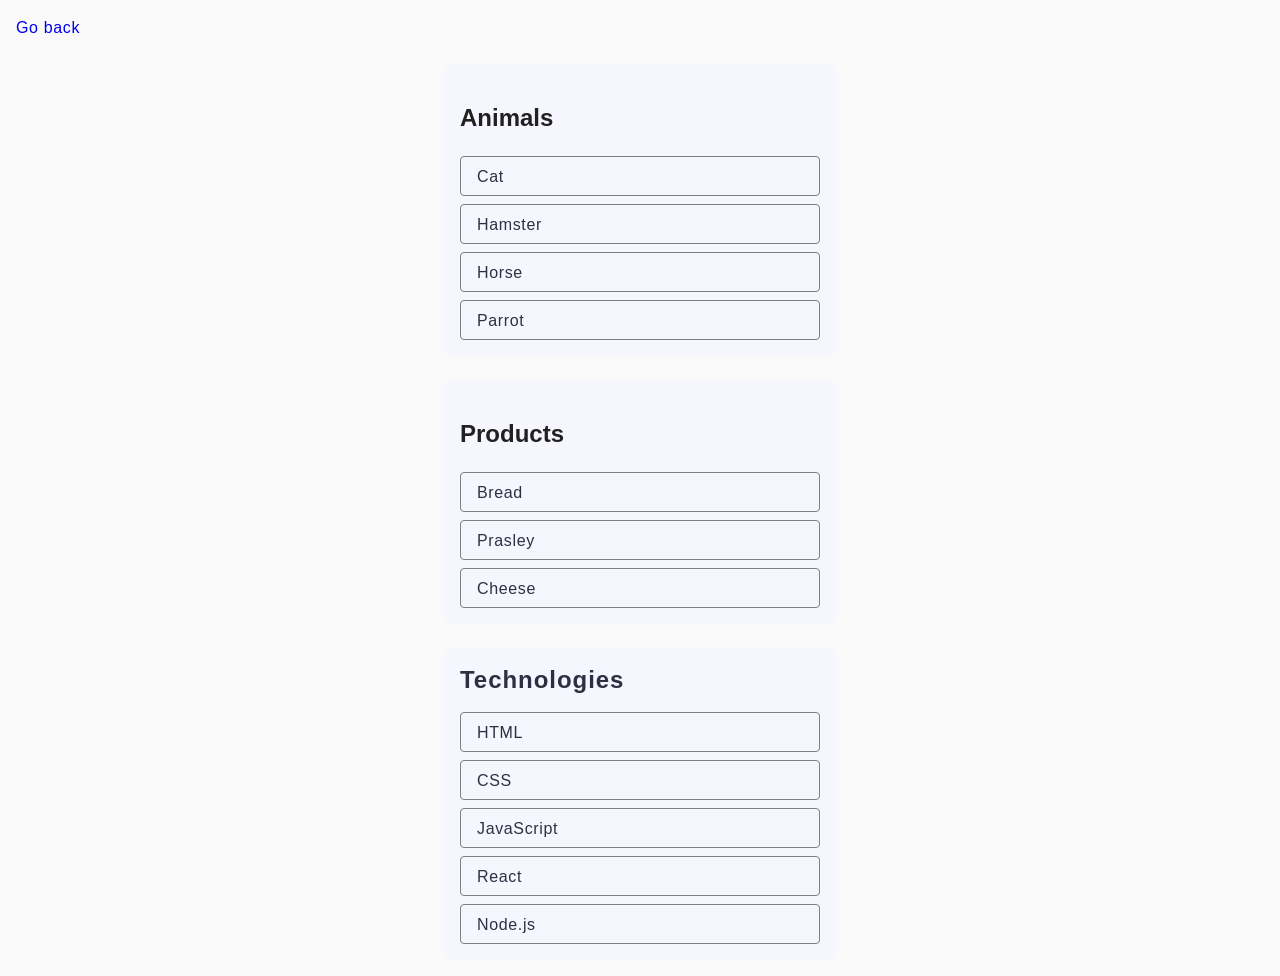
==== task-1.html @ 28d658a4 "first" ====
<!DOCTYPE html>
<html lang="en">
  <head>
    <meta charset="UTF-8" />
    <meta http-equiv="X-UA-Compatible" content="IE=edge" />
    <meta name="viewport" content="width=device-width, initial-scale=1.0" />
    <title>Task 1</title>
    <link rel="stylesheet" href="./css/common.css" />
  </head>
  <body>
    <p class="go-back"><a href="./index.html">Go back</a></p>

    <ul id="categories" class="categories">
      <li class="categories-item">
        <h2 class="categories-item-tiile">Animals</h2>

        <ul>
          <li>Cat</li>
          <li>Hamster</li>
          <li>Horse</li>
          <li>Parrot</li>
        </ul>
      </li>
      <li class="categories-item">
        <h2>Products</h2>

        <ul>
          <li>Bread</li>
          <li>Prasley</li>
          <li>Cheese</li>
        </ul>
      </li>
      <li class="categories-item">
        <h2 class="categories-item-title">Technologies</h2>

        <ul>
          <li>HTML</li>
          <li>CSS</li>
          <li>JavaScript</li>
          <li>React</li>
          <li>Node.js</li>
        </ul>
      </li>
    </ul>

    <script src="./js/task-1.js" type="module"></script>
  </body>
</html>
---- css/common.css ----
* {
  box-sizing: border-box;
}

body {
  margin: 16px;
  font-family: -apple-system, BlinkMacSystemFont, 'Segoe UI', Roboto, Oxygen,
    Ubuntu, Cantarell, 'Open Sans', 'Helvetica Neue', sans-serif;
  -webkit-font-smoothing: antialiased;
  -moz-osx-font-smoothing: grayscale;
  background-color: #fafafa;
  color: #212121;
  line-height: 1.5;
}

ul,
li {
  list-style: none;
  padding: 0;
}

a {
  text-decoration: none;
}

.link-task{
  border-radius: 8px;
  padding: 8px 16px;
  width: 86px;
  height: 40px;
  background-color: #b0b3bd;
  font-weight: 500;
  font-size: 16px;
  line-height: 1.5;
  letter-spacing: 0.04em;
  color: #fff;
  border: none;
  margin-bottom: 8px;
}

.go-back {
  border-radius: 8px;
  height: 40px;
  font-weight: 500;
  font-size: 16px;
  line-height: 1.5;
  letter-spacing: 0.04em;
  color: #5e5858;
  border: none;
  margin-bottom: 8px;
}
.categories {
  margin: 0 auto;
  width: max-content;
}

.categories-item {
  border-radius: 8px;
  padding: 16px;
  width: 392px;
  background-color: #f6f6fe;
}

.categories-item:not(:last-child) {
  margin-bottom: 24px;
}

.categories-item-title {
  font-weight: 600;
  font-size: 24px;
  line-height: 1.33;
  letter-spacing: 0.04em;
  color: #2e2f42;
  margin: 0 0 16px 0;
}

.categories-item > ul > li {
  border: 1px solid #808080;
  border-radius: 4px;
  width: 360px;
  height: 40px;
  font-weight: 400;
  font-size: 16px;
  line-height: 1.5;
  letter-spacing: 0.04em;
  color: #2e2f42;
  padding: 8px 16px;
}

.categories-item > ul > li:not(:last-child) {
  margin-bottom: 8px;
}

.gallery-image {
  width: 100%;
  height: 100%;
  object-fit: cover;
}

.gallery-item {
  width: 360px;
  height: 300px;
  overflow: hidden;
}

.gallery {
  display: flex;
  justify-content: center;
  flex-wrap: wrap;
  gap: 48px 24px;
}

.title-hello {
  font-family: "Montserrat", sans-serif;
  font-weight: 600;
  font-size: 24px;
  line-height: 1.33;
  letter-spacing: 0.04em;
  color: #2e2f42;
}

#name-input {
  border: 1px solid #808080;
  border-radius: 4px;
  width: 360px;
  height: 40px;
  font-weight: 400;
  font-size: 16px;
  line-height: 1.5;
  letter-spacing: 0.04em;
  color: #2e2f42;
  padding: 8px 16px;
}

.login-form > label {
  display: block;
  font-weight: 400;
  font-size: 16px;

  line-height: 1.5;
  letter-spacing: 0.04em;
  color: #4b4b56;
}

.login-form input {
  display: block;
  width: 360px;
  height: 40px;
}

.login-form > button {
  border-radius: 8px;
  padding: 8px 16px;
  width: 86px;
  height: 40px;
  background-color: #4e75ff;
  font-weight: 500;
  font-size: 16px;
  line-height: 1.5;
  letter-spacing: 0.04em;
  color: #fff;
  margin-top: 16px;
  border: none;
}

.login-form input:not(:last-child) {
  margin: 8px 0;
}

.widget.color {
  font-weight: 400;
  font-size: 16px;
  line-height: 1.5;
  letter-spacing: 0.04em;
  color: #2e2f42;
  margin-bottom: 16px;
}

.change-color {
  font-weight: 500;
  font-size: 16px;
  line-height: 1.5;
  letter-spacing: 0.04em;
  color: #fff;
  border-radius: 8px;
  padding: 8px 16px;
  width: 148px;
  height: 40px;
  background: #4e75ff;
  border: none;
  margin: 0;
}

.widget {
  margin: 0 auto;
  width: max-content;
}
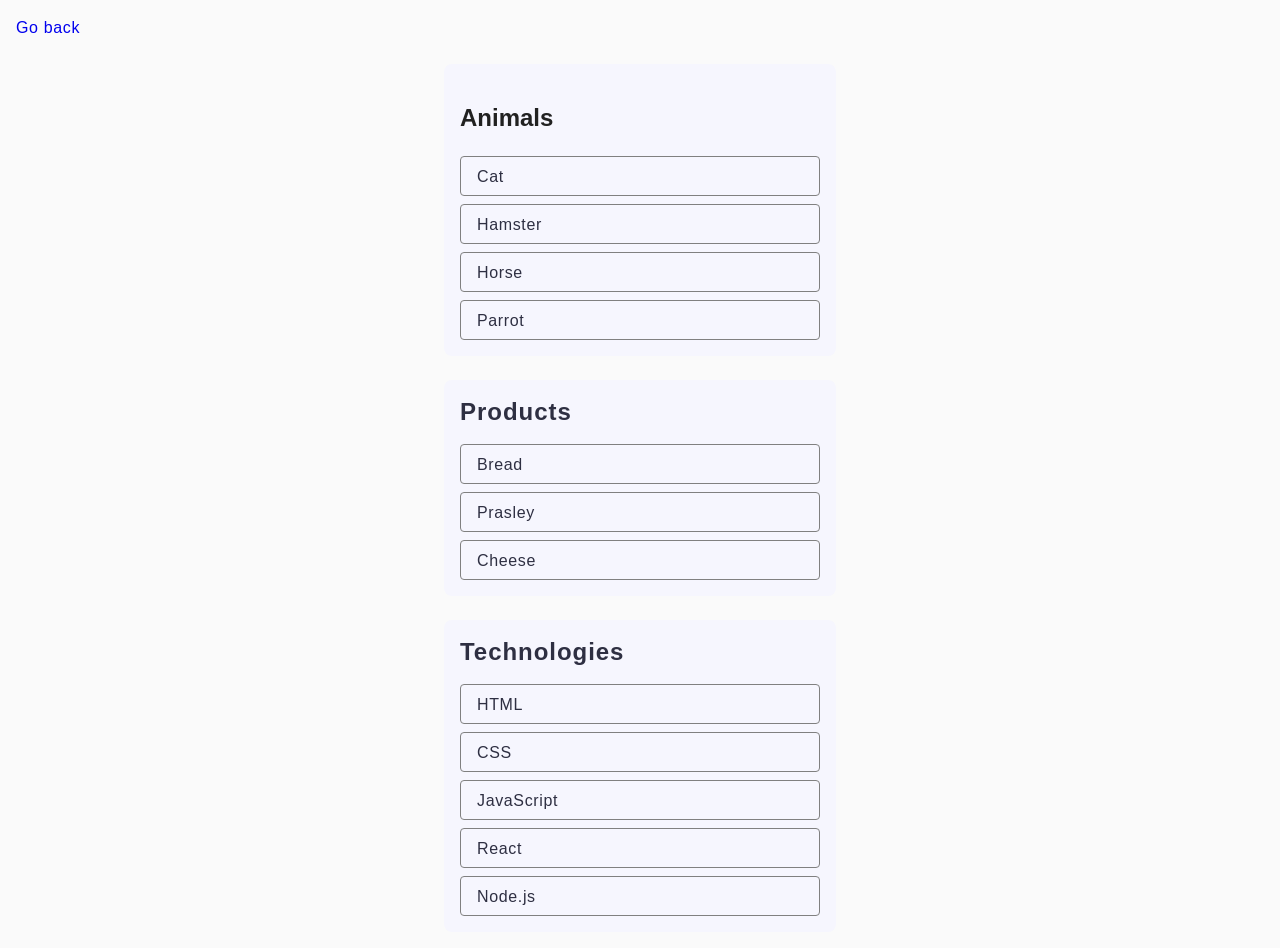
==== commit 46e9547a: "commit" ====
--- a/task-1.html
+++ b/task-1.html
@@ -22,7 +22,7 @@
         </ul>
       </li>
       <li class="categories-item">
-        <h2>Products</h2>
+        <h2 class="categories-item-title">Products</h2>
 
         <ul>
           <li>Bread</li>
